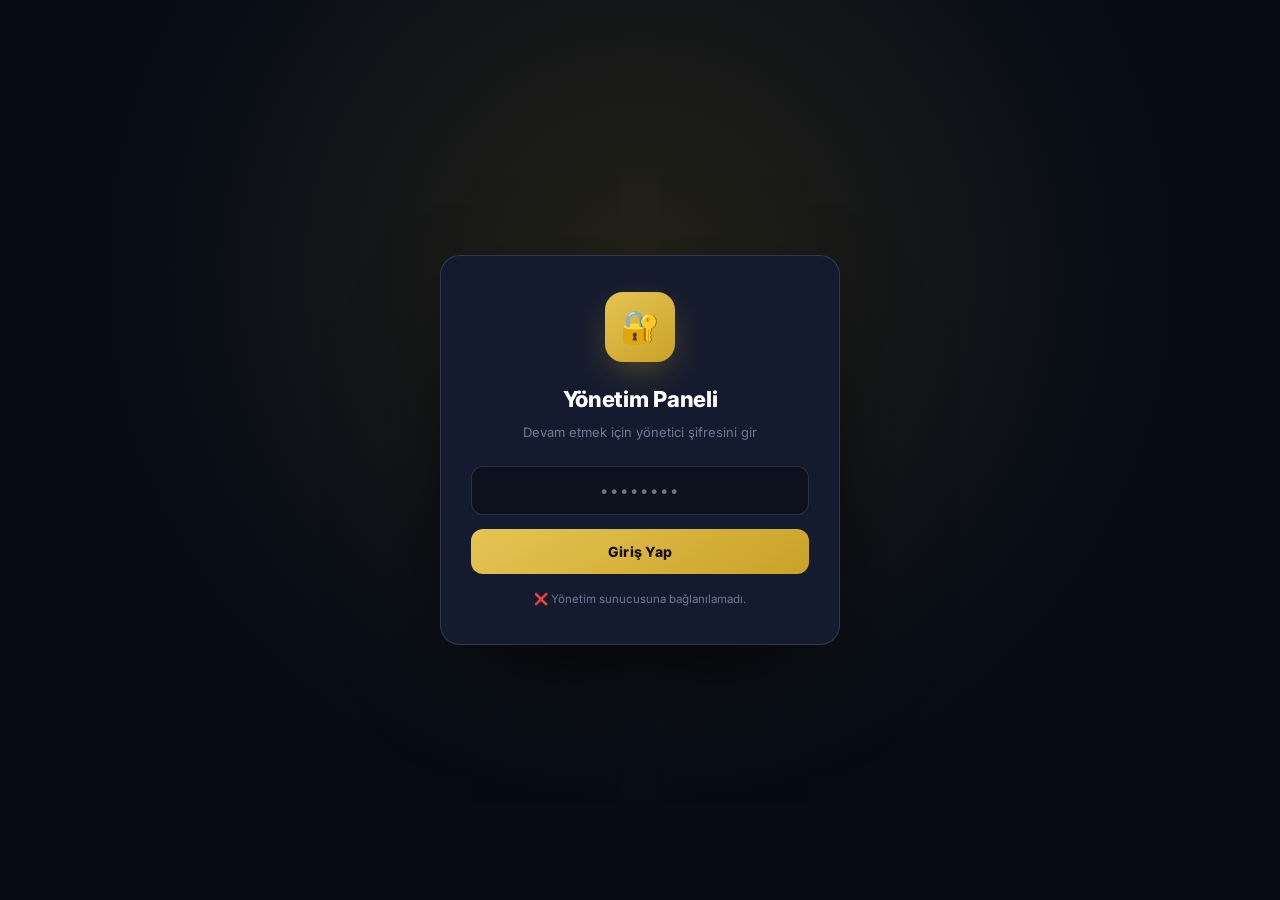
==== panel-k7x9m.html @ 929da548 "Fix GitHub Pages admin script path" ====
<!DOCTYPE html>
<html lang="tr">
<head>
<meta charset="UTF-8">
<meta name="viewport" content="width=device-width, initial-scale=1.0">
<title>Yönetim Paneli</title>
<link href="https://fonts.googleapis.com/css2?family=Inter:wght@400;500;600;700;800&family=JetBrains+Mono:wght@400;600&display=swap" rel="stylesheet">
<link rel="stylesheet" href="css/base.css">
<link rel="stylesheet" href="css/components.css">
<link rel="stylesheet" href="css/admin.css">
</head>
<body>

<!-- LOGIN -->
<div class="login-wrap" id="loginWrap">
  <div class="login-card">
    <div class="lc-icon">🔐</div>
    <h1>Yönetim Paneli</h1>
    <p id="loginSub">Devam etmek için şifreyi gir</p>
    <input type="password" id="loginPass" placeholder="••••••••" autocomplete="off">
    <button type="button" id="loginBtn">Giriş Yap</button>
    <div class="login-hint" id="loginHint"></div>
  </div>
</div>

<!-- APP -->
<div class="app" id="app">
  <div class="top-bar">
    <div class="top-brand">
      <div class="logo">KB</div>
      <div>
        <h1>Yönetim Paneli</h1>
        <span>KPSS BilgiMatik</span>
      </div>
    </div>
    <div class="top-actions">
      <span id="statusBadge" style="padding:8px 14px;font-size:11.5px;font-weight:700;color:var(--muted);display:flex;align-items:center;gap:6px"></span>
      <a class="btn btn-site" href="index.html" target="_blank">🌐 Siteyi Aç</a>
      <button class="btn" onclick="reloadFromGithub()">🔄 Yenile</button>
      <button class="btn btn-primary" onclick="saveToGithub()" id="saveBtn">💾 GitHub'a Kaydet</button>
      <button class="btn" onclick="logout()">🚪 Çıkış</button>
    </div>
  </div>

  <div class="tabs">
    <button class="tab active" data-tab="list" onclick="switchTab('list')">📋 Sorular</button>
    <button class="tab" data-tab="add" onclick="switchTab('add')">➕ Yeni Soru</button>
    <button class="tab" data-tab="lessons" onclick="switchTab('lessons')">📚 Ders Paketleri</button>
    <button class="tab" data-tab="stats" onclick="switchTab('stats')">📊 İstatistik</button>
    <button class="tab" data-tab="settings" onclick="switchTab('settings')">⚙️ Ayarlar</button>
  </div>

  <div class="main">
    <!-- SORULAR -->
    <div class="tab-content active" data-tab-content="list">
      <div class="stats-bar" id="statsBar"></div>
      <div class="filters">
        <div class="filter-item"><label>Ders</label>
          <select id="fDers" onchange="applyFilters()">
            <option value="">Tümü</option>
            <option>Tarih</option><option>Coğrafya</option><option>Vatandaşlık</option>
            <option>Türkçe</option><option>Matematik</option><option>Güncel</option>
          </select>
        </div>
        <div class="filter-item"><label>Kategori</label>
          <select id="fKategori" onchange="applyFilters()"><option value="">Tümü</option></select>
        </div>
        <div class="filter-item"><label>Zorluk</label>
          <select id="fZorluk" onchange="applyFilters()">
            <option value="">Tümü</option>
            <option value="Kolay">Kolay</option><option value="Orta">Orta</option>
            <option value="Zor">Zor</option><option value="__none">Etiketsiz</option>
          </select>
        </div>
        <div class="filter-item"><label>Alt Konu</label>
          <input id="fAltKonu" placeholder="Örn: Orhun" oninput="applyFilters()">
        </div>
        <div class="filter-item"><label>Arama</label>
          <input id="fSearch" placeholder="Soru içinde ara..." oninput="applyFilters()">
        </div>
      </div>
      <div class="table-wrap">
        <div class="table-actions">
          <span class="bulk-info" id="bulkInfo">0 seçili</span>
          <div style="display:flex;gap:6px;flex-wrap:wrap">
            <button class="btn btn-danger" onclick="bulkDelete()" id="bulkDeleteBtn" disabled>🗑 Seçilileri Sil</button>
            <button class="btn" onclick="openBulkTag()" id="bulkTagBtn" disabled>🏷 Etiket Ata</button>
            <button class="btn" onclick="exportJSON()">⬇️ JSON İndir</button>
            <button class="btn" onclick="document.getElementById('importFile').click()">⬆️ JSON Yükle</button>
            <input type="file" id="importFile" accept=".json" style="display:none" onchange="importJSON(event)">
          </div>
        </div>
        <div class="table-scroll">
          <table>
            <thead>
              <tr>
                <th style="width:34px"><input type="checkbox" id="selectAll" onclick="toggleAll(this)" style="accent-color:var(--gold-2)"></th>
                <th style="width:40px">#</th>
                <th>Soru</th>
                <th style="width:80px">Ders</th>
                <th style="width:100px">Kategori</th>
                <th style="width:80px">Zorluk</th>
                <th style="width:100px">Alt Konu</th>
                <th style="width:80px">İşlem</th>
              </tr>
            </thead>
            <tbody id="qTableBody"></tbody>
          </table>
        </div>
      </div>
    </div>

    <!-- YENİ SORU -->
    <div class="tab-content" data-tab-content="add">
      <div class="table-wrap" style="padding:24px">
        <h2 style="font-size:18px;font-weight:800;color:#fff;margin-bottom:18px">➕ Yeni Soru Ekle</h2>
        <div id="addForm"></div>
        <div style="display:flex;gap:8px;justify-content:flex-end;margin-top:18px">
          <button class="btn" onclick="resetAddForm()">🗑 Temizle</button>
          <button class="btn btn-primary" onclick="addNewQuestion()">➕ Ekle</button>
        </div>
      </div>
    </div>

    <!-- DERS PAKETLERİ -->
    <div class="tab-content" data-tab-content="lessons">
      <div id="packListView">
        <div class="stats-bar" id="packStatsBar"></div>
        <div class="table-wrap">
          <div class="table-actions">
            <div style="font-size:12px;color:var(--muted);font-weight:600">
              Dizin: <b style="color:var(--gold-2);font-family:'JetBrains Mono',monospace">data/dersler/index.json</b>
            </div>
            <div style="display:flex;gap:6px;flex-wrap:wrap">
              <button class="btn btn-primary" onclick="openNewPackModal()">➕ Yeni Ders Paketi</button>
              <button class="btn" onclick="loadPacksFromGithub()">🔄 Yenile</button>
              <button class="btn btn-green" onclick="savePackIndexToGithub()" id="saveIndexBtn">💾 Paket Listesini Kaydet</button>
            </div>
          </div>
          <div id="packListContainer" style="padding:16px"></div>
        </div>
      </div>

      <div id="packDetailView" style="display:none">
        <div class="stats-bar" id="lessonStatsBar">
          <div class="stat-chip"><span class="sc-num" id="lsTotal">0</span><span class="sc-lbl">Ders</span></div>
          <div class="stat-chip"><span class="sc-num" id="lsCards">0</span><span class="sc-lbl">Kart</span></div>
          <div class="stat-chip"><span class="sc-num" id="lsQs">0</span><span class="sc-lbl">Soru</span></div>
        </div>
        <div class="table-wrap">
          <div class="table-actions">
            <div style="display:flex;align-items:center;gap:12px;flex-wrap:wrap">
              <button class="btn" onclick="backToPackList()">← Paketler</button>
              <div>
                <div style="font-size:13px;font-weight:800;color:#fff" id="packTitleLabel">—</div>
                <div style="font-size:10.5px;color:var(--muted);font-family:'JetBrains Mono',monospace" id="packFileLabel">—</div>
              </div>
            </div>
            <div style="display:flex;gap:6px;flex-wrap:wrap">
              <button class="btn btn-primary" onclick="openLessonEdit(-1)">➕ Yeni Ders</button>
              <button class="btn" onclick="exportLessonsJSON()">⬇️ JSON İndir</button>
              <button class="btn" onclick="document.getElementById('lessonImportFile').click()">⬆️ JSON Yükle</button>
              <input type="file" id="lessonImportFile" accept=".json" style="display:none" onchange="importLessonsJSON(event)">
              <button class="btn btn-green" onclick="saveCurrentPackToGithub()" id="savePackBtn">💾 Bu Paketi Kaydet</button>
            </div>
          </div>
          <div class="lesson-grid" id="lessonGrid"></div>
        </div>
      </div>
    </div>

    <!-- İSTATİSTİK -->
    <div class="tab-content" data-tab-content="stats">
      <div class="stats-grid" id="statsGrid"></div>
      <div class="table-wrap" style="padding:22px;margin-bottom:16px">
        <div style="font-size:11px;font-weight:800;color:var(--muted);letter-spacing:1.2px;text-transform:uppercase;margin-bottom:14px">ZORLUK DAĞILIMI</div>
        <div class="bar-chart" id="zorlukChart"></div>
      </div>
      <div class="table-wrap" style="padding:22px;margin-bottom:16px">
        <div style="font-size:11px;font-weight:800;color:var(--muted);letter-spacing:1.2px;text-transform:uppercase;margin-bottom:14px">ALT KONU DAĞILIMI (Top 15)</div>
        <div class="bar-chart" id="altKonuChart"></div>
      </div>
      <div class="table-wrap" style="padding:22px">
        <div style="font-size:11px;font-weight:800;color:var(--muted);letter-spacing:1.2px;text-transform:uppercase;margin-bottom:14px">DERS DAĞILIMI</div>
        <div class="bar-chart" id="dersChart"></div>
      </div>
    </div>

    <!-- AYARLAR -->
    <div class="tab-content" data-tab-content="settings">
      <div class="table-wrap" style="padding:24px;margin-bottom:16px">
        <h2 style="font-size:16px;font-weight:800;color:#fff;margin-bottom:16px">🔐 Güvenli Yönetim</h2>
        <p style="color:var(--muted);font-size:12.5px;line-height:1.7">
          GitHub erişim anahtarı artık tarayıcıda tutulmaz. Tüm okuma/yazma işlemleri Render sunucusu üzerinden, oturum doğrulamasıyla yapılır.
          Yönetici şifresi ve Telegram yetkisi Render Environment Variables üzerinden yönetilir.
        </p>
      </div>
            <div class="table-wrap" style="padding:24px">
        <h2 style="font-size:16px;font-weight:800;color:#fff;margin-bottom:16px">🔐 Şifre Değiştir</h2>
        <div class="form-group"><label>Yeni Şifre</label>
          <input type="password" id="setNewPass" placeholder="••••••••">
        </div>
        <button class="btn btn-primary" onclick="changePassword()">💾 Kaydet</button>
      </div>
    </div>
  </div>
</div>

<!-- EDIT MODAL -->
<div class="modal-backdrop" id="editModal" onclick="if(event.target===this)closeModal('editModal')">
  <div class="modal">
    <div class="modal-header">
      <h3 id="editTitle">✏️ Soruyu Düzenle</h3>
      <button class="modal-close" onclick="closeModal('editModal')">✕</button>
    </div>
    <div class="modal-body" id="editFormBody"></div>
    <div class="modal-footer">
      <button class="btn" onclick="closeModal('editModal')">İptal</button>
      <button class="btn btn-primary" onclick="saveEdit()">💾 Kaydet</button>
    </div>
  </div>
</div>

<!-- BULK TAG MODAL -->
<div class="modal-backdrop" id="bulkTagModal" onclick="if(event.target===this)closeModal('bulkTagModal')">
  <div class="modal" style="max-width:420px">
    <div class="modal-header">
      <h3>🏷 Etiket Ata</h3>
      <button class="modal-close" onclick="closeModal('bulkTagModal')">✕</button>
    </div>
    <div class="modal-body">
      <p style="color:var(--muted);font-size:12.5px;margin-bottom:14px" id="bulkTagInfo"></p>
      <div class="form-group"><label>Zorluk</label>
        <div class="zorluk-btns" id="bulkZorlukBtns">
          <button class="zorluk-btn kolay" onclick="setBulkZorluk('Kolay')">Kolay</button>
          <button class="zorluk-btn orta" onclick="setBulkZorluk('Orta')">Orta</button>
          <button class="zorluk-btn zor" onclick="setBulkZorluk('Zor')">Zor</button>
          <button class="zorluk-btn" onclick="setBulkZorluk('')">Temizle</button>
        </div>
      </div>
      <div class="form-group"><label>Alt Konu</label>
        <input id="bulkAltKonu" placeholder="Örn: Orhun (boş = değiştirme)">
      </div>
    </div>
    <div class="modal-footer">
      <button class="btn" onclick="closeModal('bulkTagModal')">İptal</button>
      <button class="btn btn-primary" onclick="applyBulkTag()">🏷 Uygula</button>
    </div>
  </div>
</div>

<!-- LESSON EDIT MODAL -->
<div class="modal-backdrop" id="lessonEditModal" onclick="if(event.target===this)closeModal('lessonEditModal')">
  <div class="modal modal-lg">
    <div class="modal-header">
      <h3 id="lessonEditTitle">✏️ Dersi Düzenle</h3>
      <button class="modal-close" onclick="closeModal('lessonEditModal')">✕</button>
    </div>
    <div class="modal-body" id="lessonEditBody"></div>
    <div class="modal-footer">
      <button class="btn" onclick="closeModal('lessonEditModal')">İptal</button>
      <button class="btn btn-primary" onclick="saveLessonEdit()">💾 Kaydet</button>
    </div>
  </div>
</div>

<!-- NEW PACK MODAL -->
<div class="modal-backdrop" id="newPackModal" onclick="if(event.target===this)closeModal('newPackModal')">
  <div class="modal modal-sm">
    <div class="modal-header">
      <h3>📚 Yeni Ders Paketi</h3>
      <button class="modal-close" onclick="closeModal('newPackModal')">✕</button>
    </div>
    <div class="modal-body">
      <div class="form-group"><label>Paket Başlığı *</label>
        <input id="npBaslik" placeholder="Örn: İslamiyet Sonrası İlk Türk Devletleri">
      </div>
      <div class="form-row">
        <div class="form-group"><label>Ders *</label>
          <select id="npDers">
            <option>Tarih</option><option>Coğrafya</option><option>Vatandaşlık</option>
            <option>Türkçe</option><option>Matematik</option><option>Güncel</option>
          </select>
        </div>
        <div class="form-group"><label>İkon</label>
          <input id="npIkon" placeholder="📖" value="📖" maxlength="4">
        </div>
      </div>
      <div class="form-group"><label>Kısa Açıklama (opsiyonel)</label>
        <input id="npOzet" placeholder="Örn: Karahanlılar, Gazneliler, Selçuklular...">
      </div>
      <div style="background:rgba(96,165,250,.08);border:1px solid rgba(96,165,250,.3);
        border-radius:10px;padding:12px;font-size:11.5px;color:var(--text-2);line-height:1.6">
        💡 Paket oluşturulunca GitHub'da otomatik <b style="color:var(--blue);font-family:'JetBrains Mono',monospace">data/dersler/&lt;slug&gt;.json</b> dosyası açılacak.
      </div>
    </div>
    <div class="modal-footer">
      <button class="btn" onclick="closeModal('newPackModal')">İptal</button>
      <button class="btn btn-primary" onclick="createNewPack()" id="createPackBtn">🚀 Oluştur ve Kaydet</button>
    </div>
  </div>
</div>

<div class="toast" id="toast"></div>

<script>
// Login butonunu doğrudan bağla; eski önbellek/inline onclick sorunlarını önler.
document.addEventListener('DOMContentLoaded', function(){
  const btn = document.getElementById('loginBtn');
  if(btn) btn.addEventListener('click', function(){
    if(typeof handleLogin === 'function') handleLogin();
    else {
      alert(window.__adminJsError
        ? 'Yönetim paneli JS dosyası sunucudan yüklenemedi. Render dağıtımı kontrol ediliyor.'
        : 'Yönetim paneli JS dosyası yüklenemedi veya çalıştırılamadı.');
    }
  });
});
</script>

<!-- ═══════════ SCRIPTS ═══════════ -->
<script src="js/core/config.js?v=20261008-1"></script>
<script src="js/core/utils.js?v=20261008-1"></script>
<script src="js/core/storage.js?v=20261008-1"></script>
<script src="js/core/ui.js?v=20261008-1"></script>
<script src="js/core/api.js?v=20261008-1"></script>
<script src="js/admin.js?v=20261008-4" onerror="window.__adminJsError=true"></script>
</body>
</html>
---- css/base.css ----
/* ═══════════ BASE — Değişkenler, Reset, Ambient ═══════════ */
:root{
  --bg:#060b16;--bg-2:#0a1120;--gold:#c9a227;--gold-2:#e6c455;--gold-3:#f7e9b8;
  --card:rgba(255,255,255,.028);--card-h:rgba(255,255,255,.055);
  --line:rgba(255,255,255,.075);--line-2:rgba(255,255,255,.13);
  --text:#eef2f8;--text-2:#b9c6da;--muted:#6b7b93;
  --green:#34d399;--green-bg:rgba(52,211,153,.1);--green-line:rgba(52,211,153,.38);
  --red:#f87171;--red-bg:rgba(248,113,113,.1);--red-line:rgba(248,113,113,.38);
  --blue:#60a5fa;--blue-bg:rgba(96,165,250,.1);
  --purple:#a78bfa;--orange:#fb923c;
  --shadow-lg:0 24px 70px -22px rgba(0,0,0,.75);
  --shadow-gold:0 16px 50px -18px rgba(201,162,39,.55);
}
html{-webkit-tap-highlight-color:transparent;-webkit-touch-callout:none}
*{box-sizing:border-box;margin:0;padding:0}
html{-webkit-text-size-adjust:100%;scroll-behavior:smooth}
button,a,.option,.btn,.mod-card,.subj-card,.cat-card,.dp-node,.lesson-node,.count-opt,.duration-opt,.diff-btn,.q-tool,.icon-btn{
  -webkit-tap-highlight-color:transparent;outline:none;user-select:none;
  -webkit-user-select:none;-webkit-touch-callout:none
}
body{
  font-family:'Inter',-apple-system,BlinkMacSystemFont,sans-serif;
  background:var(--bg);color:var(--text);line-height:1.55;min-height:100vh;
  display:flex;flex-direction:column;overflow-x:hidden;font-size:14px
}
.hidden{display:none !important}
::-webkit-scrollbar{width:9px}
::-webkit-scrollbar-track{background:var(--bg)}
::-webkit-scrollbar-thumb{background:rgba(201,162,39,.28);border-radius:10px}

/* Ambient background */
.ambient{position:fixed;inset:0;overflow:hidden;pointer-events:none;z-index:0}
.orb{position:absolute;border-radius:50%;filter:blur(100px);opacity:.45;animation:float 24s ease-in-out infinite}
.orb.o1{width:480px;height:480px;background:radial-gradient(circle,rgba(201,162,39,.26),transparent 65%);top:-180px;left:-140px}
.orb.o2{width:420px;height:420px;background:radial-gradient(circle,rgba(30,50,82,.85),transparent 65%);top:42%;right:-160px}
.orb.o3{width:380px;height:380px;background:radial-gradient(circle,rgba(201,162,39,.14),transparent 65%);bottom:-140px;left:25%}
.grain{position:fixed;inset:0;pointer-events:none;z-index:1;opacity:.03;
  background-image:url("data:image/svg+xml,%3Csvg viewBox='0 0 200 200' xmlns='http://www.w3.org/2000/svg'%3E%3Cfilter id='n'%3E%3CfeTurbulence type='fractalNoise' baseFrequency='0.85' numOctaves='3'/%3E%3C/filter%3E%3Crect width='100%25' height='100%25' filter='url(%23n)'/%3E%3C/svg%3E");}
---- css/components.css ----
/* ═══════════ COMPONENTS — Buton, Modal, Badge, Form ═══════════ */

/* BUTON */
.btn{font-family:inherit;font-size:13px;font-weight:700;border-radius:10px;
  padding:11px 20px;cursor:pointer;border:1px solid transparent;
  transition:transform .25s, box-shadow .3s, background .25s;
  display:inline-flex;align-items:center;justify-content:center;gap:8px;position:relative}
.btn-primary{background:linear-gradient(145deg,var(--gold-2),var(--gold));color:#141005;box-shadow:var(--shadow-gold)}
.btn-primary:hover{transform:translateY(-2px) scale(1.02)}
.btn-ghost{background:rgba(255,255,255,.04);border-color:var(--line-2);color:var(--text)}
.btn-ghost:hover{background:rgba(255,255,255,.08)}
.btn-learn{background:linear-gradient(145deg,rgba(96,165,250,.2),rgba(96,165,250,.05));
  border-color:rgba(96,165,250,.4);color:var(--blue)}
.btn-learn:hover{background:linear-gradient(145deg,rgba(96,165,250,.3),rgba(96,165,250,.1));
  border-color:rgba(96,165,250,.6)}
.btn:disabled{opacity:.45;cursor:not-allowed}

/* BADGE */
.badge{display:inline-flex;align-items:center;gap:6px;font-size:9.5px;font-weight:800;
  letter-spacing:1.5px;text-transform:uppercase;color:var(--gold-2);background:rgba(201,162,39,.09);
  border:1px solid rgba(201,162,39,.2);padding:4px 11px;border-radius:100px}
.badge.alt{color:var(--blue);background:var(--blue-bg);border-color:rgba(96,165,250,.3)}
.badge.kolay{color:var(--green);background:var(--green-bg);border-color:rgba(52,211,153,.3)}
.badge.orta{color:#fbbf24;background:rgba(251,191,36,.1);border-color:rgba(251,191,36,.3)}
.badge.zor{color:var(--red);background:var(--red-bg);border-color:rgba(248,113,113,.3)}

/* HEADER CHIPS */
.xp-chip{display:flex;align-items:center;gap:6px;padding:5px 11px;border-radius:100px;
  background:rgba(201,162,39,.1);border:1px solid rgba(201,162,39,.25);
  font-size:11.5px;font-weight:800;color:var(--gold-2)}
.xp-chip svg{width:13px;height:13px}
.streak-chip{display:flex;align-items:center;gap:5px;padding:5px 11px;border-radius:100px;
  background:rgba(251,146,60,.1);border:1px solid rgba(251,146,60,.28);
  font-size:11.5px;font-weight:800;color:#fb923c}
.icon-btn{width:36px;height:36px;border-radius:10px;border:1px solid var(--line);
  background:rgba(255,255,255,.03);color:var(--text-2);cursor:pointer;
  display:grid;place-items:center;transition:all .25s;position:relative;font-family:inherit}
.icon-btn:hover{border-color:rgba(201,162,39,.4);color:var(--gold-2);transform:scale(1.08)}
.icon-btn svg{width:17px;height:17px}
.icon-btn .badge-count{position:absolute;top:-5px;right:-5px;min-width:17px;height:17px;padding:0 4px;
  border-radius:10px;background:var(--gold);color:#141005;font-size:9.5px;font-weight:800;
  display:grid;place-items:center;border:2px solid var(--bg)}
.icon-btn.active{border-color:rgba(201,162,39,.5);color:var(--gold-2);background:rgba(201,162,39,.12)}

/* MODAL (generic) */
.modal-backdrop{position:fixed;inset:0;z-index:300;background:rgba(4,8,16,.72);
  backdrop-filter:blur(10px);display:grid;place-items:center;padding:20px;
  opacity:0;pointer-events:none;transition:opacity .35s}
.modal-backdrop.show{opacity:1;pointer-events:auto}
.modal{background:linear-gradient(160deg,rgba(20,30,48,.98),rgba(10,17,32,.98));
  border:1px solid var(--line-2);border-radius:20px;max-width:520px;width:100%;
  padding:26px 24px;box-shadow:0 40px 100px -30px rgba(0,0,0,.9);
  transform:translateY(24px) scale(.94);opacity:0;transition:all .4s cubic-bezier(.34,1.56,.64,1);
  max-height:90vh;overflow-y:auto}
.modal-backdrop.show .modal{transform:none;opacity:1}
.modal-icon{width:50px;height:50px;border-radius:14px;display:grid;place-items:center;
  background:linear-gradient(145deg,rgba(201,162,39,.2),rgba(201,162,39,.05));
  border:1px solid rgba(201,162,39,.28);font-size:24px;margin-bottom:14px}
.modal h3{font-family:'Playfair Display',serif;font-size:19px;font-weight:700;color:#fff;margin-bottom:6px}
.modal .modal-sub{font-size:12.5px;color:var(--muted);margin-bottom:20px}
.modal .modal-sub b{color:var(--gold-2);font-weight:700}
.modal-actions{display:flex;gap:9px;justify-content:flex-end;margin-top:8px}
.modal-actions .btn{flex:1}

/* COUNT / DURATION */
.count-options,.duration-options{display:grid;grid-template-columns:repeat(4,1fr);gap:8px;margin-bottom:16px}
.count-opt,.duration-opt{padding:14px 6px;background:rgba(255,255,255,.03);border:1.5px solid var(--line);
  border-radius:11px;cursor:pointer;font-family:inherit;color:var(--text-2);font-size:13px;font-weight:700;
  transition:all .25s;display:flex;flex-direction:column;align-items:center;gap:4px;position:relative}
.count-opt .num,.duration-opt .num{font-size:19px;font-weight:800;color:#fff;line-height:1}
.count-opt .lbl,.duration-opt .lbl{font-size:9px;font-weight:700;color:var(--muted);letter-spacing:1px;text-transform:uppercase}
.count-opt:hover,.duration-opt:hover{border-color:rgba(201,162,39,.4);background:rgba(201,162,39,.06)}
.count-opt.active,.duration-opt.active{border-color:var(--gold);background:rgba(201,162,39,.14)}
.count-opt.active .num,.duration-opt.active .num,.count-opt.active .lbl,.duration-opt.active .lbl{color:var(--gold-2)}
.count-opt.active::after,.duration-opt.active::after{content:"✓";position:absolute;top:4px;right:6px;font-size:10px;color:var(--gold-2);font-weight:900}

/* DIFFICULTY */
.difficulty-row{display:flex;gap:8px;flex-wrap:wrap;margin-bottom:16px;justify-content:center}
.diff-btn{padding:8px 16px;border-radius:100px;border:1.5px solid var(--line-2);
  background:rgba(255,255,255,.03);color:var(--text-2);cursor:pointer;
  font-family:inherit;font-size:12px;font-weight:700;transition:all .25s}
.diff-btn:hover{border-color:rgba(201,162,39,.4);transform:translateY(-2px)}
.diff-btn.active{border-color:var(--gold);background:rgba(201,162,39,.14);color:var(--gold-2)}
.diff-btn.active.kolay{border-color:var(--green);background:var(--green-bg);color:var(--green)}
.diff-btn.active.orta{border-color:#fbbf24;background:rgba(251,191,36,.1);color:#fbbf24}
.diff-btn.active.zor{border-color:var(--red);background:var(--red-bg);color:var(--red)}

/* EMPTY STATE */
.empty-state{text-align:center;padding:50px 24px;background:rgba(255,255,255,.02);
  border:1px dashed var(--line-2);border-radius:16px}
.empty-state .es-ico{font-size:38px;margin-bottom:12px;opacity:.5}
.empty-state h4{font-size:15px;color:#fff;font-weight:700;margin-bottom:6px}
.empty-state p{font-size:12.5px;color:var(--muted);line-height:1.6}

/* CONFIRM MODAL */
.kb-confirm-backdrop{position:fixed;inset:0;z-index:400;background:rgba(4,8,16,.78);
  backdrop-filter:blur(10px);-webkit-backdrop-filter:blur(10px);
  display:grid;place-items:center;padding:20px;
  opacity:0;pointer-events:none;transition:opacity .3s}
.kb-confirm-backdrop.show{opacity:1;pointer-events:auto}
.kb-confirm{background:linear-gradient(160deg,rgba(20,30,48,.98),rgba(10,17,32,.98));
  border:1px solid var(--line-2);border-radius:18px;max-width:400px;width:100%;
  padding:24px 22px;box-shadow:0 40px 100px -30px rgba(0,0,0,.9);
  transform:translateY(20px) scale(.94);opacity:0;
  transition:all .35s cubic-bezier(.34,1.56,.64,1);position:relative;overflow:hidden}
.kb-confirm-backdrop.show .kb-confirm{transform:none;opacity:1}
.kb-confirm::before{content:"";position:absolute;top:0;left:0;right:0;height:1px;
  background:linear-gradient(90deg,transparent,rgba(201,162,39,.7),transparent)}
.kb-confirm-icon{width:48px;height:48px;border-radius:13px;display:grid;place-items:center;
  background:linear-gradient(145deg,rgba(201,162,39,.2),rgba(201,162,39,.05));
  border:1px solid rgba(201,162,39,.28);font-size:22px;margin-bottom:12px}
.kb-confirm h3{font-family:'Playfair Display',serif;font-size:17px;font-weight:700;color:#fff;
  margin-bottom:6px;letter-spacing:-.2px;line-height:1.3}
.kb-confirm p{font-size:13px;color:var(--text-2);line-height:1.55;margin-bottom:20px}
.kb-confirm-actions{display:flex;gap:9px}
.kb-confirm-actions button{flex:1;font-family:inherit;font-size:13px;font-weight:700;
  border-radius:10px;padding:11px 16px;cursor:pointer;
  transition:all .2s cubic-bezier(.34,1.56,.64,1);border:1px solid transparent}
.kb-confirm-cancel{background:rgba(255,255,255,.05);border-color:var(--line-2);color:var(--text)}
.kb-confirm-cancel:hover{background:rgba(255,255,255,.1);transform:translateY(-1px)}
.kb-confirm-ok{background:linear-gradient(145deg,var(--gold-2),var(--gold));color:#141005;
  box-shadow:0 10px 30px -10px rgba(201,162,39,.6)}
.kb-confirm-ok:hover{transform:translateY(-2px);box-shadow:0 14px 40px -10px rgba(201,162,39,.8)}
.kb-confirm-ok.danger{background:linear-gradient(145deg,#f87171,#dc2626);color:#fff;
  box-shadow:0 10px 30px -10px rgba(220,38,38,.6)}
.kb-confirm-ok.danger:hover{box-shadow:0 14px 40px -10px rgba(220,38,38,.8)}

/* XP POPUP */
.xp-popup{position:fixed;top:70px;right:20px;z-index:150;padding:10px 16px;border-radius:12px;
  background:linear-gradient(145deg,var(--gold-2),var(--gold));color:#141005;font-weight:800;
  font-size:14px;box-shadow:0 12px 40px -10px rgba(201,162,39,.7);
  display:flex;align-items:center;gap:8px;pointer-events:none;
  animation:xpIn 1.6s cubic-bezier(.34,1.56,.64,1) forwards}

/* CONFETTI */
.confetti{position:fixed;inset:0;pointer-events:none;z-index:100;overflow:hidden}
.confetti i{position:absolute;width:8px;height:12px;top:-20px;animation:confFall linear forwards}
---- css/admin.css ----
/* ═══════════ ADMIN PANELİ CSS ═══════════ */
:root{
  --panel:#141b2e;--panel-2:#1a2338;
  --yellow:#fbbf24;--yellow-bg:rgba(251,191,36,.12);
}

/* LOGIN */
.login-wrap{min-height:100vh;display:grid;place-items:center;padding:20px;
  background:radial-gradient(circle at 50% 30%,rgba(201,162,39,.15),transparent 60%)}
.login-card{background:var(--panel);border:1px solid var(--line-2);border-radius:20px;
  padding:36px 30px;max-width:400px;width:100%;text-align:center;
  box-shadow:0 40px 100px -30px rgba(0,0,0,.9)}
.login-card .lc-icon{width:70px;height:70px;border-radius:18px;margin:0 auto 20px;
  background:linear-gradient(145deg,var(--gold-2),var(--gold));display:grid;place-items:center;
  font-size:32px;box-shadow:0 12px 40px -12px rgba(201,162,39,.6)}
.login-card h1{font-size:22px;font-weight:800;color:#fff;margin-bottom:6px;letter-spacing:-.3px}
.login-card p{color:var(--muted);font-size:13px;margin-bottom:24px}
.login-card input{width:100%;padding:14px 16px;background:rgba(0,0,0,.35);
  border:1px solid var(--line-2);border-radius:12px;color:#fff;font-family:inherit;
  font-size:15px;text-align:center;letter-spacing:2px;outline:none;margin-bottom:14px}
.login-card input:focus{border-color:var(--gold-2);box-shadow:0 0 0 3px rgba(201,162,39,.15)}
.login-card button{width:100%;padding:14px;background:linear-gradient(145deg,var(--gold-2),var(--gold));
  color:#141005;border:none;border-radius:12px;font-family:inherit;font-size:14px;font-weight:800;
  cursor:pointer;letter-spacing:.3px;transition:transform .2s}
.login-card button:hover{transform:translateY(-2px);box-shadow:0 12px 30px -10px rgba(201,162,39,.6)}
.login-hint{margin-top:16px;font-size:11.5px;color:var(--muted);line-height:1.6}

/* APP */
.app{display:none;min-height:100vh;flex-direction:column}
.app.show{display:flex}
.top-bar{background:var(--panel);border-bottom:1px solid var(--line);
  padding:12px 20px;display:flex;align-items:center;justify-content:space-between;gap:14px;
  position:sticky;top:0;z-index:50}
.top-brand{display:flex;align-items:center;gap:10px}
.top-brand .logo{width:36px;height:36px;border-radius:10px;
  background:linear-gradient(145deg,var(--gold-2),var(--gold));display:grid;place-items:center;
  font-size:16px;font-weight:800;color:#141005}
.top-brand h1{font-size:15px;font-weight:800;color:#fff;line-height:1.1}
.top-brand span{font-size:10px;color:var(--muted);letter-spacing:1.5px;text-transform:uppercase;font-weight:700}
.top-actions{display:flex;gap:8px;flex-wrap:wrap;align-items:center}

/* BUTTONS (admin ek) */
.btn{padding:9px 16px;border-radius:10px;border:1px solid var(--line-2);
  background:rgba(255,255,255,.04);color:var(--text);font-family:inherit;font-size:12.5px;
  font-weight:700;cursor:pointer;transition:all .2s;display:inline-flex;align-items:center;gap:6px;
  letter-spacing:.1px;text-decoration:none}
.btn:hover{background:rgba(255,255,255,.08);transform:translateY(-1px);text-decoration:none}
.btn-primary{background:linear-gradient(145deg,var(--gold-2),var(--gold));color:#141005;border-color:transparent}
.btn-primary:hover{box-shadow:0 8px 20px -8px rgba(201,162,39,.6)}
.btn-danger{background:var(--red-bg);border-color:rgba(248,113,113,.3);color:var(--red)}
.btn-danger:hover{background:rgba(248,113,113,.2)}
.btn-green{background:linear-gradient(145deg,#4ade80,#22c55e);color:#052e1a;border-color:transparent}
.btn-blue{background:var(--blue-bg);border-color:rgba(96,165,250,.3);color:var(--blue)}
.btn-blue:hover{background:rgba(96,165,250,.2)}
.btn-site{background:linear-gradient(145deg,rgba(96,165,250,.15),rgba(96,165,250,.05));
  border-color:rgba(96,165,250,.35);color:var(--blue)}
.btn-site:hover{background:linear-gradient(145deg,rgba(96,165,250,.25),rgba(96,165,250,.1));
  border-color:rgba(96,165,250,.55);color:#93c5fd}
.btn-sm{padding:6px 12px;font-size:11.5px;border-radius:8px}
.btn:disabled{opacity:.4;cursor:not-allowed;transform:none}

/* TABS */
.tabs{background:var(--panel);border-bottom:1px solid var(--line);
  padding:0 20px;display:flex;gap:4px;overflow-x:auto;position:sticky;top:60px;z-index:49}
.tab{padding:12px 18px;background:transparent;border:none;color:var(--muted);cursor:pointer;
  font-family:inherit;font-size:13px;font-weight:700;position:relative;white-space:nowrap;transition:color .2s}
.tab:hover{color:var(--text-2)}
.tab.active{color:var(--gold-2)}
.tab.active::after{content:"";position:absolute;left:12px;right:12px;bottom:-1px;height:2px;
  background:linear-gradient(90deg,transparent,var(--gold-2),transparent)}

/* MAIN */
.main{flex:1;padding:20px;max-width:1400px;margin:0 auto;width:100%}
.tab-content{display:none}
.tab-content.active{display:block;animation:fadeIn .3s}
@keyframes fadeIn{from{opacity:0;transform:translateY(8px)}to{opacity:1;transform:none}}

/* FILTERS */
.filters{background:var(--panel);border:1px solid var(--line);border-radius:14px;
  padding:16px;margin-bottom:16px;display:grid;grid-template-columns:repeat(auto-fit,minmax(160px,1fr));
  gap:10px}
.filters select,.filters input{padding:9px 12px;background:rgba(0,0,0,.35);
  border:1px solid var(--line-2);border-radius:9px;color:#fff;font-family:inherit;
  font-size:12.5px;outline:none;transition:border-color .2s}
.filters select:focus,.filters input:focus{border-color:var(--gold-2)}
.filters label{font-size:10.5px;font-weight:800;color:var(--muted);
  letter-spacing:1px;text-transform:uppercase;display:block;margin-bottom:5px}
.filter-item{display:flex;flex-direction:column}

/* STATS BAR */
.stats-bar{display:flex;gap:10px;flex-wrap:wrap;margin-bottom:16px}
.stat-chip{background:var(--panel);border:1px solid var(--line);border-radius:12px;
  padding:10px 16px;display:flex;align-items:center;gap:10px}
.stat-chip .sc-num{font-size:18px;font-weight:800;color:var(--gold-2);line-height:1}
.stat-chip .sc-lbl{font-size:10px;font-weight:800;color:var(--muted);
  letter-spacing:1.2px;text-transform:uppercase}

/* TABLE */
.table-wrap{background:var(--panel);border:1px solid var(--line);border-radius:14px;overflow:hidden}
.table-actions{padding:12px 16px;border-bottom:1px solid var(--line);
  display:flex;align-items:center;justify-content:space-between;gap:12px;flex-wrap:wrap}
.bulk-info{font-size:12.5px;color:var(--gold-2);font-weight:700;display:none}
.bulk-info.show{display:block}
.table-scroll{overflow-x:auto;max-height:70vh;overflow-y:auto}
table{width:100%;border-collapse:collapse;font-size:12.5px}
thead{position:sticky;top:0;background:var(--panel-2);z-index:2}
th{padding:11px 12px;text-align:left;font-size:10.5px;font-weight:800;color:var(--muted);
  letter-spacing:1.2px;text-transform:uppercase;border-bottom:1px solid var(--line)}
th.center{text-align:center}
td{padding:10px 12px;border-bottom:1px solid var(--line);vertical-align:top}
td.center{text-align:center}
tr:hover td{background:rgba(255,255,255,.02)}
tr.selected td{background:rgba(201,162,39,.08)}
.q-text{font-weight:600;color:#fff;line-height:1.4;white-space:pre-line;
  display:-webkit-box;-webkit-line-clamp:3;-webkit-box-orient:vertical;overflow:hidden;max-width:400px}
.q-text img{max-width:40px;max-height:40px;vertical-align:middle;border-radius:6px;margin-right:6px}
.tag{display:inline-block;font-size:10px;font-weight:800;padding:3px 8px;border-radius:6px;
  letter-spacing:.3px;text-transform:uppercase;white-space:nowrap}
.tag.kolay{background:var(--green-bg);color:var(--green);border:1px solid rgba(52,211,153,.3)}
.tag.orta{background:var(--yellow-bg);color:var(--yellow);border:1px solid rgba(251,191,36,.3)}
.tag.zor{background:var(--red-bg);color:var(--red);border:1px solid rgba(248,113,113,.3)}
.tag.none{background:rgba(255,255,255,.05);color:var(--muted);border:1px solid var(--line-2)}
.tag.altkonu{background:var(--blue-bg);color:var(--blue);border:1px solid rgba(96,165,250,.3)}
.tag.ders{background:rgba(167,139,250,.12);color:var(--purple);border:1px solid rgba(167,139,250,.3)}
.tag.lesson{background:rgba(96,165,250,.12);color:var(--blue);border:1px solid rgba(96,165,250,.3)}
.row-check{width:16px;height:16px;accent-color:var(--gold-2);cursor:pointer}
.row-actions{display:flex;gap:5px}
.row-btn{width:28px;height:28px;border-radius:8px;border:1px solid var(--line);
  background:rgba(255,255,255,.03);color:var(--text-2);cursor:pointer;
  display:grid;place-items:center;font-size:13px;transition:all .2s}
.row-btn:hover{border-color:var(--line-2);background:rgba(255,255,255,.08)}
.row-btn.danger:hover{border-color:rgba(248,113,113,.5);color:var(--red);background:var(--red-bg)}

/* LESSON CARDS */
.lesson-grid{display:grid;grid-template-columns:repeat(auto-fill,minmax(280px,1fr));gap:12px;padding:16px}
.lesson-card-admin{background:linear-gradient(160deg,rgba(255,255,255,.04),rgba(255,255,255,.012));
  border:1px solid var(--line);border-radius:14px;padding:16px;
  display:flex;flex-direction:column;gap:10px;transition:all .3s;position:relative}
.lesson-card-admin:hover{border-color:var(--line-2);transform:translateY(-2px);
  box-shadow:0 12px 30px -12px rgba(0,0,0,.6)}
.lesson-card-admin .la-top{display:flex;justify-content:space-between;align-items:flex-start;gap:10px}
.lesson-card-admin .la-ico{width:44px;height:44px;border-radius:12px;
  background:linear-gradient(145deg,rgba(96,165,250,.2),rgba(96,165,250,.05));
  border:1px solid rgba(96,165,250,.35);display:grid;place-items:center;font-size:22px;flex:0 0 auto}
.lesson-card-admin .la-title{font-size:14px;font-weight:800;color:#fff;line-height:1.3;margin-top:2px}
.lesson-card-admin .la-desc{font-size:11.5px;color:var(--muted);line-height:1.5;flex:1}
.lesson-card-admin .la-meta{display:flex;gap:8px;font-size:10.5px;font-weight:700;color:var(--muted);flex-wrap:wrap}
.lesson-card-admin .la-meta b{color:var(--blue);font-weight:800}
.lesson-card-admin .la-actions{display:flex;gap:6px;flex-wrap:wrap;margin-top:6px;
  padding-top:10px;border-top:1px solid var(--line)}
.lesson-card-admin .la-id{font-size:9.5px;font-weight:700;color:var(--muted);
  font-family:'JetBrains Mono',monospace;background:rgba(0,0,0,.25);padding:2px 6px;border-radius:4px}

/* PACK CARDS */
.pack-grid{display:grid;grid-template-columns:repeat(auto-fill,minmax(300px,1fr));gap:12px}
.pack-card{background:linear-gradient(160deg,rgba(255,255,255,.05),rgba(255,255,255,.015));
  border:1px solid var(--line);border-radius:14px;padding:18px;
  display:flex;flex-direction:column;gap:12px;transition:all .3s;position:relative;overflow:hidden}
.pack-card::before{content:"";position:absolute;top:-50%;right:-30%;width:180px;height:180px;
  border-radius:50%;background:radial-gradient(circle,rgba(201,162,39,.15),transparent 65%);
  opacity:.6;transition:opacity .3s;pointer-events:none}
.pack-card:hover{border-color:rgba(201,162,39,.4);transform:translateY(-3px);
  box-shadow:0 16px 40px -14px rgba(201,162,39,.25)}
.pack-card:hover::before{opacity:1}
.pack-top{display:flex;gap:12px;align-items:flex-start;position:relative;z-index:1}
.pack-ico{width:52px;height:52px;border-radius:14px;flex:0 0 auto;
  background:linear-gradient(145deg,rgba(201,162,39,.22),rgba(201,162,39,.05));
  border:1px solid rgba(201,162,39,.35);display:grid;place-items:center;font-size:26px}
.pack-title{font-size:15px;font-weight:800;color:#fff;line-height:1.3}
.pack-ders{font-size:10.5px;font-weight:800;color:var(--gold-2);letter-spacing:1.2px;
  text-transform:uppercase;margin-top:3px}
.pack-desc{font-size:11.5px;color:var(--muted);line-height:1.5;position:relative;z-index:1;flex:1}
.pack-file{font-family:'JetBrains Mono',monospace;font-size:10px;color:var(--muted);
  background:rgba(0,0,0,.25);padding:3px 8px;border-radius:6px;
  position:relative;z-index:1;display:inline-block;width:fit-content}
.pack-actions{display:flex;gap:6px;flex-wrap:wrap;position:relative;z-index:1;
  margin-top:auto;padding-top:12px;border-top:1px solid var(--line)}

/* MODAL */
.modal-backdrop{position:fixed;inset:0;background:rgba(4,8,16,.8);backdrop-filter:blur(8px);
  z-index:100;display:none;align-items:center;justify-content:center;padding:16px}
.modal-backdrop.show{display:flex}
.modal{background:var(--panel);border:1px solid var(--line-2);border-radius:18px;
  max-width:640px;width:100%;max-height:90vh;overflow-y:auto;
  box-shadow:0 40px 100px -30px rgba(0,0,0,.9);animation:modalIn .3s}
.modal.modal-lg{max-width:900px}
.modal.modal-sm{max-width:460px}
@keyframes modalIn{from{opacity:0;transform:translateY(20px) scale(.96)}to{opacity:1;transform:none}}
.modal-header{padding:18px 22px;border-bottom:1px solid var(--line);
  display:flex;justify-content:space-between;align-items:center;position:sticky;top:0;
  background:var(--panel);z-index:3;border-radius:18px 18px 0 0}
.modal-header h3{font-size:16px;font-weight:800;color:#fff;letter-spacing:-.2px}
.modal-close{width:32px;height:32px;border-radius:8px;border:1px solid var(--line);
  background:transparent;color:var(--muted);cursor:pointer;font-size:16px}
.modal-close:hover{color:var(--red);border-color:var(--red)}
.modal-body{padding:22px}
.modal-footer{padding:16px 22px;border-top:1px solid var(--line);
  display:flex;justify-content:flex-end;gap:8px;position:sticky;bottom:0;
  background:var(--panel);border-radius:0 0 18px 18px;flex-wrap:wrap}

/* FORMS */
.form-group{margin-bottom:14px}
.form-group label{font-size:11px;font-weight:800;color:var(--muted);
  letter-spacing:1px;text-transform:uppercase;display:block;margin-bottom:6px}
.form-group input,.form-group textarea,.form-group select{width:100%;padding:11px 14px;
  background:rgba(0,0,0,.35);border:1px solid var(--line-2);border-radius:10px;
  color:#fff;font-family:inherit;font-size:13px;outline:none;transition:border-color .2s}
.form-group input:focus,.form-group textarea:focus,.form-group select:focus{
  border-color:var(--gold-2);box-shadow:0 0 0 3px rgba(201,162,39,.15)}
.form-group textarea{resize:vertical;min-height:80px;line-height:1.5;white-space:pre-line;font-family:inherit}
.form-row{display:grid;grid-template-columns:1fr 1fr;gap:12px}
.form-row-3{display:grid;grid-template-columns:80px 1fr 1fr;gap:12px}
@media(max-width:640px){.form-row,.form-row-3{grid-template-columns:1fr}}
.opts-row{display:flex;gap:10px;align-items:center;margin-bottom:8px}
.opts-row .letter{width:32px;height:32px;background:var(--panel-2);border:1px solid var(--line-2);
  border-radius:8px;display:grid;place-items:center;font-weight:800;font-size:12px;color:var(--gold-2)}
.opts-row input{flex:1}
.opts-row .correct-btn{width:32px;height:32px;border-radius:50%;border:2px solid var(--line-2);
  background:transparent;cursor:pointer;transition:all .2s;flex-shrink:0}
.opts-row .correct-btn.active{background:var(--green);border-color:var(--green);
  box-shadow:0 0 12px rgba(52,211,153,.5)}
.zorluk-btns{display:flex;gap:8px;flex-wrap:wrap}
.zorluk-btn{padding:8px 16px;border-radius:10px;border:1px solid var(--line-2);
  background:rgba(255,255,255,.03);color:var(--text-2);cursor:pointer;
  font-family:inherit;font-size:12.5px;font-weight:700;transition:all .2s}
.zorluk-btn.active.kolay{background:var(--green-bg);color:var(--green);border-color:var(--green)}
.zorluk-btn.active.orta{background:var(--yellow-bg);color:var(--yellow);border-color:var(--yellow)}
.zorluk-btn.active.zor{background:var(--red-bg);color:var(--red);border-color:var(--red)}

/* SUB-SECTIONS */
.sub-section{background:rgba(0,0,0,.2);border:1px solid var(--line);border-radius:12px;
  padding:16px;margin-bottom:16px}
.sub-section-header{display:flex;justify-content:space-between;align-items:center;
  margin-bottom:12px;gap:10px;flex-wrap:wrap}
.sub-section-header h4{font-size:12px;font-weight:800;color:var(--gold-2);
  letter-spacing:1.2px;text-transform:uppercase}
.sub-section-header .count{font-size:11px;color:var(--muted);font-weight:700;
  background:rgba(255,255,255,.04);padding:2px 8px;border-radius:6px}
.card-edit-item{background:rgba(255,255,255,.025);border:1px solid var(--line);
  border-radius:10px;padding:14px;margin-bottom:10px;position:relative}
.card-edit-item .cei-del{position:absolute;top:8px;right:8px;width:26px;height:26px;
  border-radius:6px;border:1px solid rgba(248,113,113,.3);background:var(--red-bg);
  color:var(--red);cursor:pointer;font-size:12px;font-family:inherit}
.card-edit-item .cei-del:hover{background:rgba(248,113,113,.25)}
.card-edit-item .cei-head{display:flex;gap:8px;align-items:center;margin-bottom:10px;flex-wrap:wrap}
.card-edit-item .cei-num{font-size:10.5px;font-weight:800;color:var(--gold-2);
  background:rgba(201,162,39,.15);border:1px solid rgba(201,162,39,.3);
  padding:2px 8px;border-radius:6px;font-family:'JetBrains Mono',monospace}
.card-edit-item .cei-type{font-size:10px;font-weight:800;padding:2px 8px;border-radius:6px}
.card-edit-item .cei-type.kavram{background:rgba(201,162,39,.15);color:var(--gold-2)}
.card-edit-item .cei-type.onemli{background:var(--blue-bg);color:var(--blue)}
.card-edit-item .cei-type.ornek{background:rgba(167,139,250,.15);color:var(--purple)}
.card-edit-item .cei-type.uyari{background:var(--red-bg);color:var(--red)}

/* STATS */
.stats-grid{display:grid;grid-template-columns:repeat(auto-fit,minmax(200px,1fr));gap:14px;margin-bottom:20px}
.stat-card{background:var(--panel);border:1px solid var(--line);border-radius:14px;padding:18px}
.stat-card .sc-title{font-size:10.5px;font-weight:800;color:var(--muted);
  letter-spacing:1.2px;text-transform:uppercase;margin-bottom:10px}
.stat-card .sc-value{font-size:28px;font-weight:800;color:var(--gold-2);line-height:1}
.bar-chart{display:flex;flex-direction:column;gap:10px}
.bar-row{display:flex;align-items:center;gap:10px;font-size:12.5px}
.bar-row .bl{flex:0 0 130px;color:var(--text-2);font-weight:600;font-size:12px}
.bar-row .bt{flex:1;height:10px;background:rgba(255,255,255,.05);border-radius:100px;overflow:hidden}
.bar-row .bf{height:100%;background:linear-gradient(90deg,var(--gold),var(--gold-2));
  border-radius:100px;transition:width .8s}
.bar-row .bv{flex:0 0 40px;text-align:right;font-weight:800;color:var(--gold-2);font-size:12px}

/* TOAST */
.toast{position:fixed;bottom:20px;left:50%;transform:translateX(-50%) translateY(80px);
  background:var(--panel);border:1px solid var(--green);color:var(--green);
  padding:12px 22px;border-radius:12px;font-weight:700;font-size:13px;
  box-shadow:0 20px 40px -15px rgba(0,0,0,.5);z-index:200;
  transition:transform .3s cubic-bezier(.34,1.56,.64,1);pointer-events:none}
.toast.show{transform:translateX(-50%) translateY(0)}
.toast.error{border-color:var(--red);color:var(--red)}
.empty{padding:60px 20px;text-align:center;color:var(--muted)}
.empty .ico{font-size:48px;margin-bottom:12px;opacity:.5}

/* RESPONSIVE */
@media(max-width:768px){
  .top-bar{padding:10px 12px;flex-wrap:wrap}
  .top-brand h1{font-size:13px}
  .top-actions{width:100%;justify-content:flex-end}
  .btn{padding:8px 12px;font-size:11.5px}
  .main{padding:12px}
  .filters{grid-template-columns:1fr}
  th,td{padding:8px 6px;font-size:11.5px}
  .q-text{max-width:180px;font-size:11px}
  .lesson-grid,.pack-grid{grid-template-columns:1fr}
}
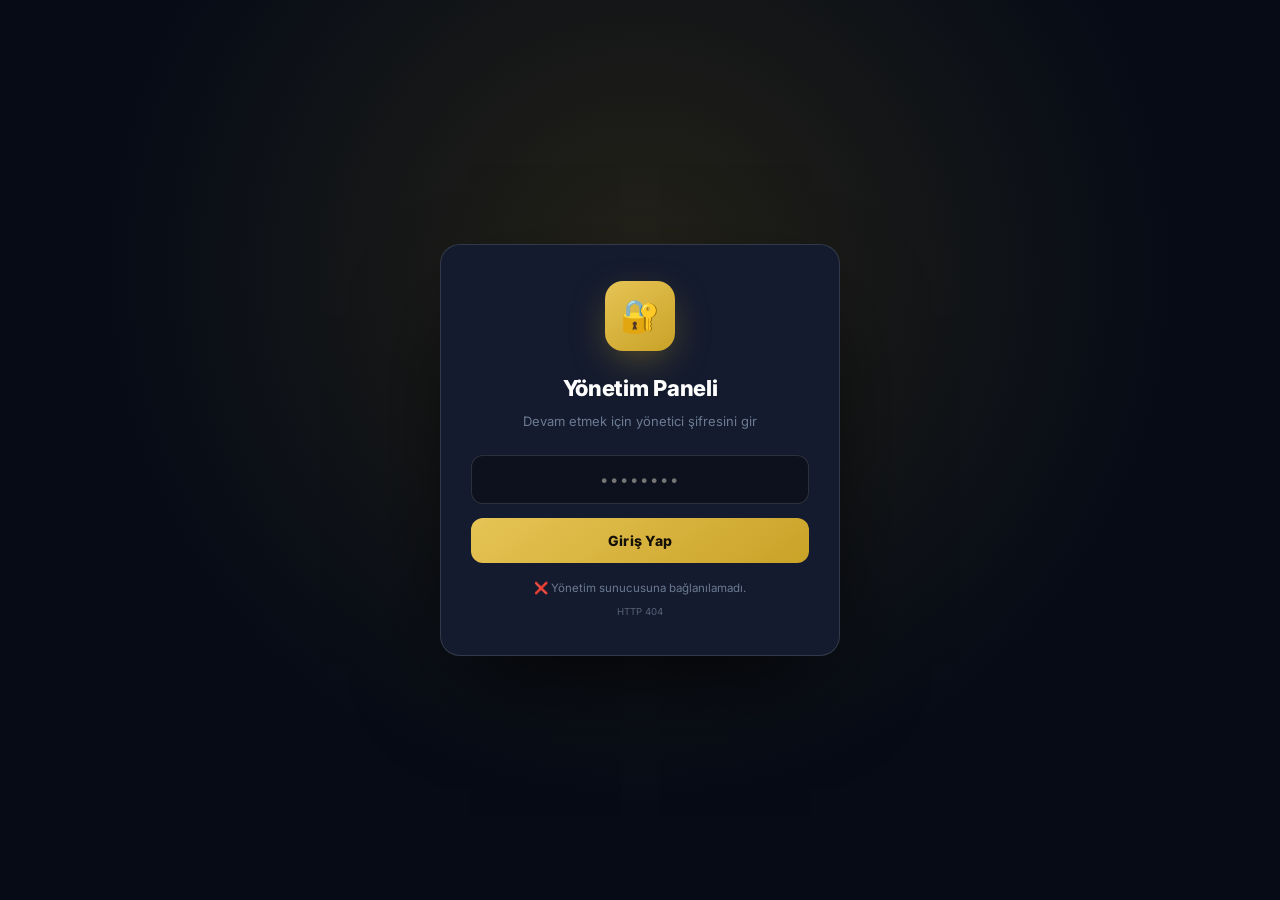
==== commit d2a59239: "Bust admin panel cache for Render API fix" ====
--- a/panel-k7x9m.html
+++ b/panel-k7x9m.html
@@ -319,11 +319,11 @@
 </script>
 
 <!-- ═══════════ SCRIPTS ═══════════ -->
-<script src="js/core/config.js?v=20261008-1"></script>
+<script src="js/core/config.js?v=20261008-2"></script>
 <script src="js/core/utils.js?v=20261008-1"></script>
 <script src="js/core/storage.js?v=20261008-1"></script>
 <script src="js/core/ui.js?v=20261008-1"></script>
-<script src="js/core/api.js?v=20261008-1"></script>
-<script src="js/admin.js?v=20261008-4" onerror="window.__adminJsError=true"></script>
+<script src="js/core/api.js?v=20261008-2"></script>
+<script src="js/admin.js?v=20261008-5" onerror="window.__adminJsError=true"></script>
 </body>
 </html>
